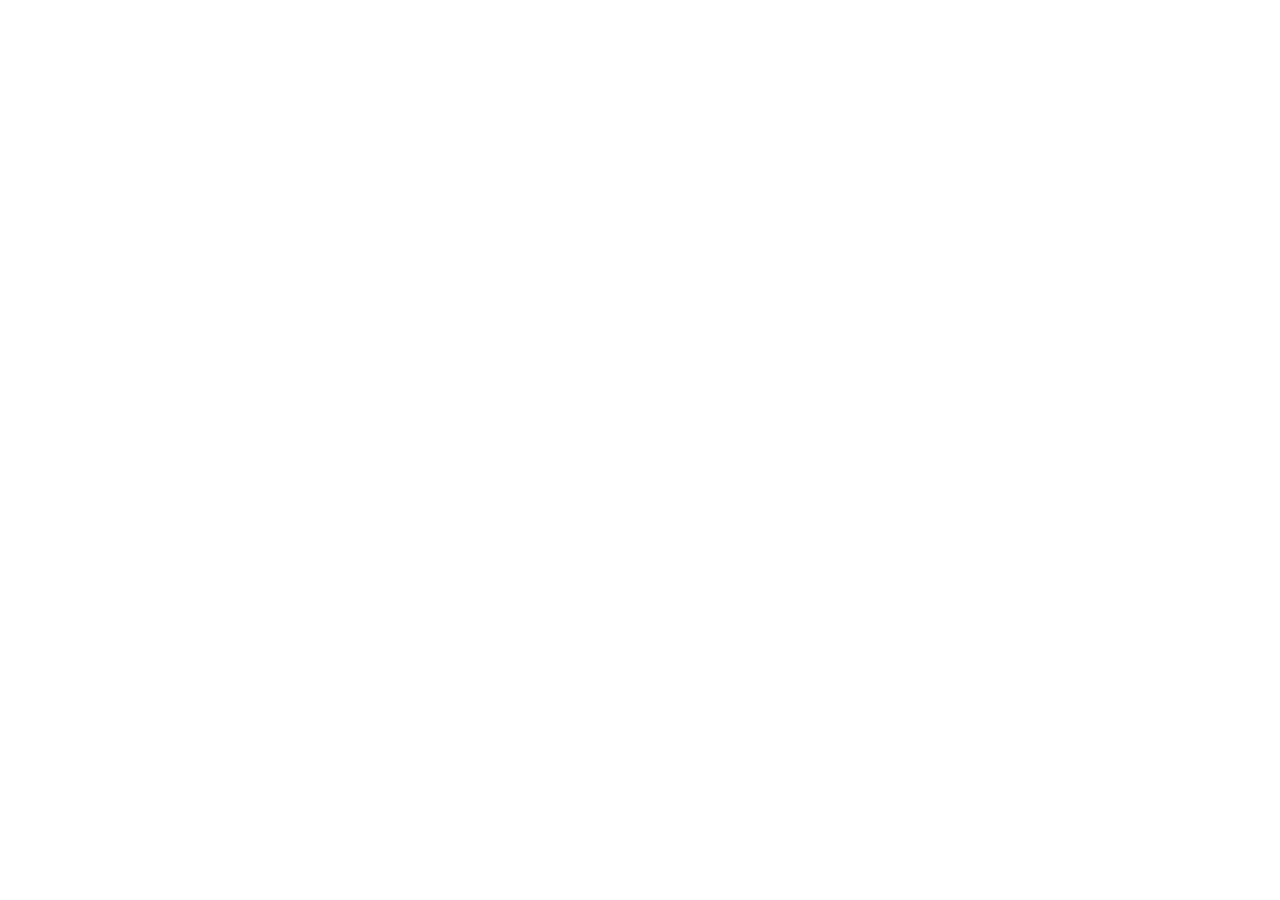
==== index.html @ 3c142cac "Create index.html" ====
<!DOCTYPE html>
<html lang="en">
<head>
    <meta charset="UTF-8">
    <meta name="viewport" content="width=device-width, initial-scale=1.0">
    <title>Computer Graphics 2026</title>
</head>
<body>
    
</body>
</html>
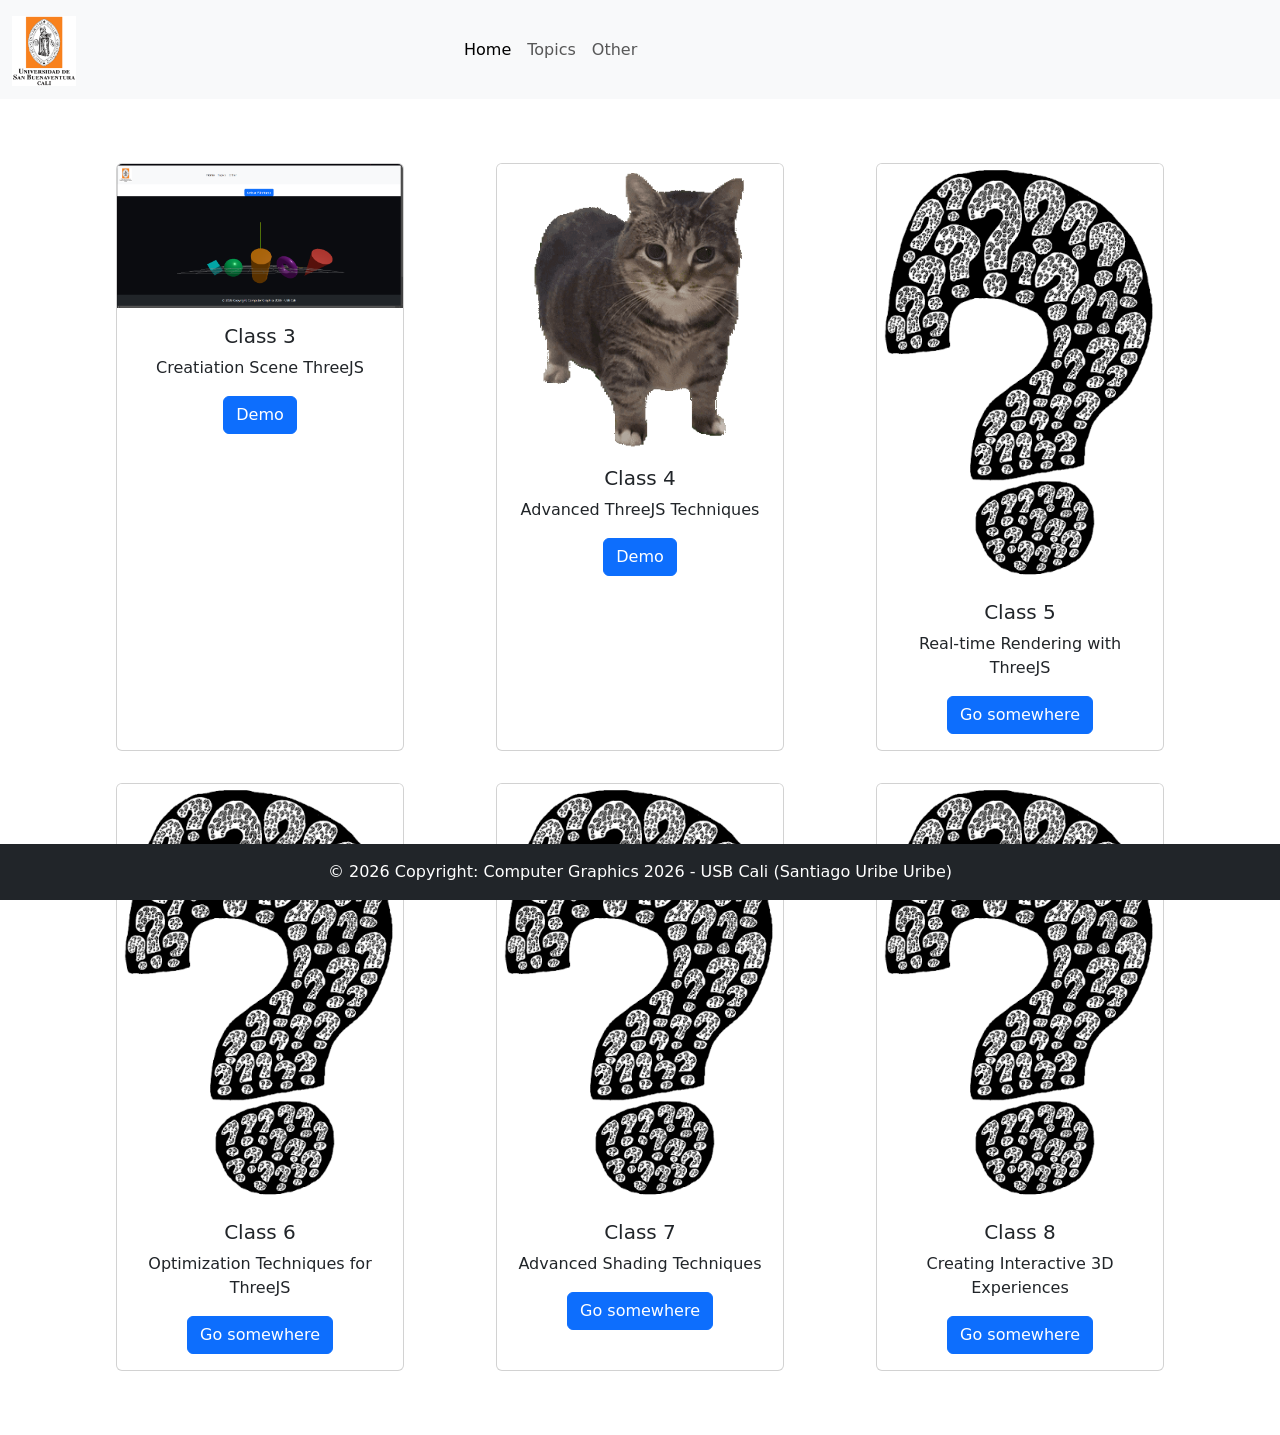
==== commit ce7ce23c: "upload" ====
--- a/index.html
+++ b/index.html
@@ -1,11 +1,138 @@
 <!DOCTYPE html>
 <html lang="en">
+
 <head>
     <meta charset="UTF-8">
     <meta name="viewport" content="width=device-width, initial-scale=1.0">
     <title>Computer Graphics 2026</title>
+    <link rel="stylesheet" href="./src/css/style.css">
+    <script src="./src/js/main.js"></script>
+
+    <link href="https://cdn.jsdelivr.net/npm/bootstrap@5.3.8/dist/css/bootstrap.min.css" rel="stylesheet"
+        integrity="sha384-sRIl4kxILFvY47J16cr9ZwB07vP4J8+LH7qKQnuqkuIAvNWLzeN8tE5YBujZqJLB" crossorigin="anonymous">
+
 </head>
+
+<meta charset="UTF-8">
+<meta name="viewport" content="width=device-width, initial-scale=1.0">
+<title>Computer Graphics 2026</title>
+<!-- Link to the CSS file -->
+<link rel="stylesheet" type="text/css" href="./src/css/style.css">
+<!-- Link to the JavaScript file -->
+<script src="./src/js/main.js"></script>
+
+<link href="https://cdn.jsdelivr.net/npm/bootstrap@5.3.8/dist/css/bootstrap.min.css" rel="stylesheet"
+    integrity="sha384-sRIl4kxILFvY47J16cr9ZwB07vP4J8+LH7qKQnuqkuIAvNWLzeN8tE5YBujZqJLB" crossorigin="anonymous">
+
+</head>
+
 <body>
-    
+    <nav class="navbar navbar-expand-lg bg-body-tertiary">
+        <div class="container-fluid">
+            <a class="navbar-brand" href="#">
+                <img src="../src/img/usb-cali.png" alt="Logo" width="15%" class="d-inline-block align-text-top">
+            </a>
+            <button class="navbar-toggler" type="button" data-bs-toggle="collapse" data-bs-target="#navbarNav"
+                aria-controls="navbarNav" aria-expanded="false" aria-label="Toggle navigation">
+                <span class="navbar-toggler-icon"></span>
+            </button>
+            <div class="collapse navbar-collapse" id="navbarNav">
+                <ul class="navbar-nav">
+                    <li class="nav-item">
+                        <a class="nav-link active" aria-current="page" href="#">Home</a>
+                    </li>
+                    <li class="nav-item">
+                        <a class="nav-link" href="#">Topics</a>
+                    </li>
+                    <li class="nav-item">
+                        <a class="nav-link" href="#">Other</a>
+                    </li>
+                </ul>
+            </div>
+        </div>
+    </nav>
+
+    <!-- create of content -->
+    <div class="container text-center py-5">
+        <div class="row py-3">
+            <div class="col-md-4 d-flex justify-content-center">
+                <div class="card" style="width: 18rem;">
+                    <img src="../src/img/Clase 3.png" class="card-img-top" alt="img_question">
+                    <div class="card-body">
+                        <h5 class="card-title">Class 3</h5>
+                        <p class="card-text">Creatiation Scene ThreeJS</p>
+                        <a href="./src/topics/clase_3/clase3.html" class="btn btn-primary">Demo</a>
+                    </div>
+                </div>
+            </div>
+            <div class="col-md-4 d-flex justify-content-center">
+                <div class="card" style="width: 18rem;">
+                    <img src="../src/img/SpinCat.gif" class="card-img-top" alt="img_question">
+                    <div class="card-body">
+                        <h5 class="card-title">Class 4</h5>
+                        <p class="card-text">Advanced ThreeJS Techniques</p>
+                        <a href="./src/topics/clase_4/clase4.html" class="btn btn-primary">Demo</a>
+                    </div>
+                </div>
+            </div>
+            <div class="col-md-4 d-flex justify-content-center">
+                <div class="card" style="width: 18rem;">
+                    <img src="../src/img/pregunta.png" class="card-img-top" alt="img_question">
+                    <div class="card-body">
+                        <h5 class="card-title">Class 5</h5>
+                        <p class="card-text">Real-time Rendering with ThreeJS</p>
+                        <a href="#" class="btn btn-primary">Go somewhere</a>
+                    </div>
+                </div>
+            </div>
+        </div>
+        <div class="row py-3">
+            <div class="col-md-4 d-flex justify-content-center">
+                <div class="card" style="width: 18rem;">
+                    <img src="../src/img/pregunta.png" class="card-img-top" alt="img_question">
+                    <div class="card-body">
+                        <h5 class="card-title">Class 6</h5>
+                        <p class="card-text">Optimization Techniques for ThreeJS</p>
+                        <a href="#" class="btn btn-primary">Go somewhere</a>
+                    </div>
+                </div>
+            </div>
+            <div class="col-md-4 d-flex justify-content-center">
+                <div class="card" style="width: 18rem;">
+                    <img src="../src/img/pregunta.png" class="card-img-top" alt="img_question">
+                    <div class="card-body">
+                        <h5 class="card-title">Class 7</h5>
+                        <p class="card-text">Advanced Shading Techniques</p>
+                        <a href="#" class="btn btn-primary">Go somewhere</a>
+                    </div>
+                </div>
+            </div>
+            <div class="col-md-4 d-flex justify-content-center">
+                <div class="card" style="width: 18rem;">
+                    <img src="../src/img/pregunta.png" class="card-img-top" alt="img_question">
+                    <div class="card-body">
+                        <h5 class="card-title">Class 8</h5>
+                        <p class="card-text">Creating Interactive 3D Experiences</p>
+                        <a href="#" class="btn btn-primary">Go somewhere</a>
+                    </div>
+                </div>
+            </div>
+        </div>
+    </div>
+    <!-- create of content -->
+
+    <footer class="fixed-bottom text-center text-white bg-dark text-lg-start ">
+        <!-- Copyright -->
+        <div class="text-center p-3">
+            © 2026 Copyright: Computer Graphics 2026 - USB Cali (Santiago Uribe Uribe)
+        </div>
+        <!-- Copyright -->
+    </footer>
+
+
+    <script src="https://cdn.jsdelivr.net/npm/bootstrap@5.3.8/dist/js/bootstrap.bundle.min.js"
+        integrity="sha384-FKyoEForCGlyvwx9Hj09JcYn3nv7wiPVlz7YYwJrWVcXK/BmnVDxM+D2scQbITxI"
+        crossorigin="anonymous"></script>
 </body>
+
 </html>
--- a/src/css/style.css
+++ b/src/css/style.css
@@ -0,0 +1,5 @@
+body{
+    background-color: rgb(0, 136, 255);
+    text-align: center;
+    font-family: Arial, sans-serif;
+    }
--- a/src/css/style.css
+++ b/src/css/style.css
@@ -0,0 +1,5 @@
+body{
+    background-color: rgb(0, 136, 255);
+    text-align: center;
+    font-family: Arial, sans-serif;
+    }
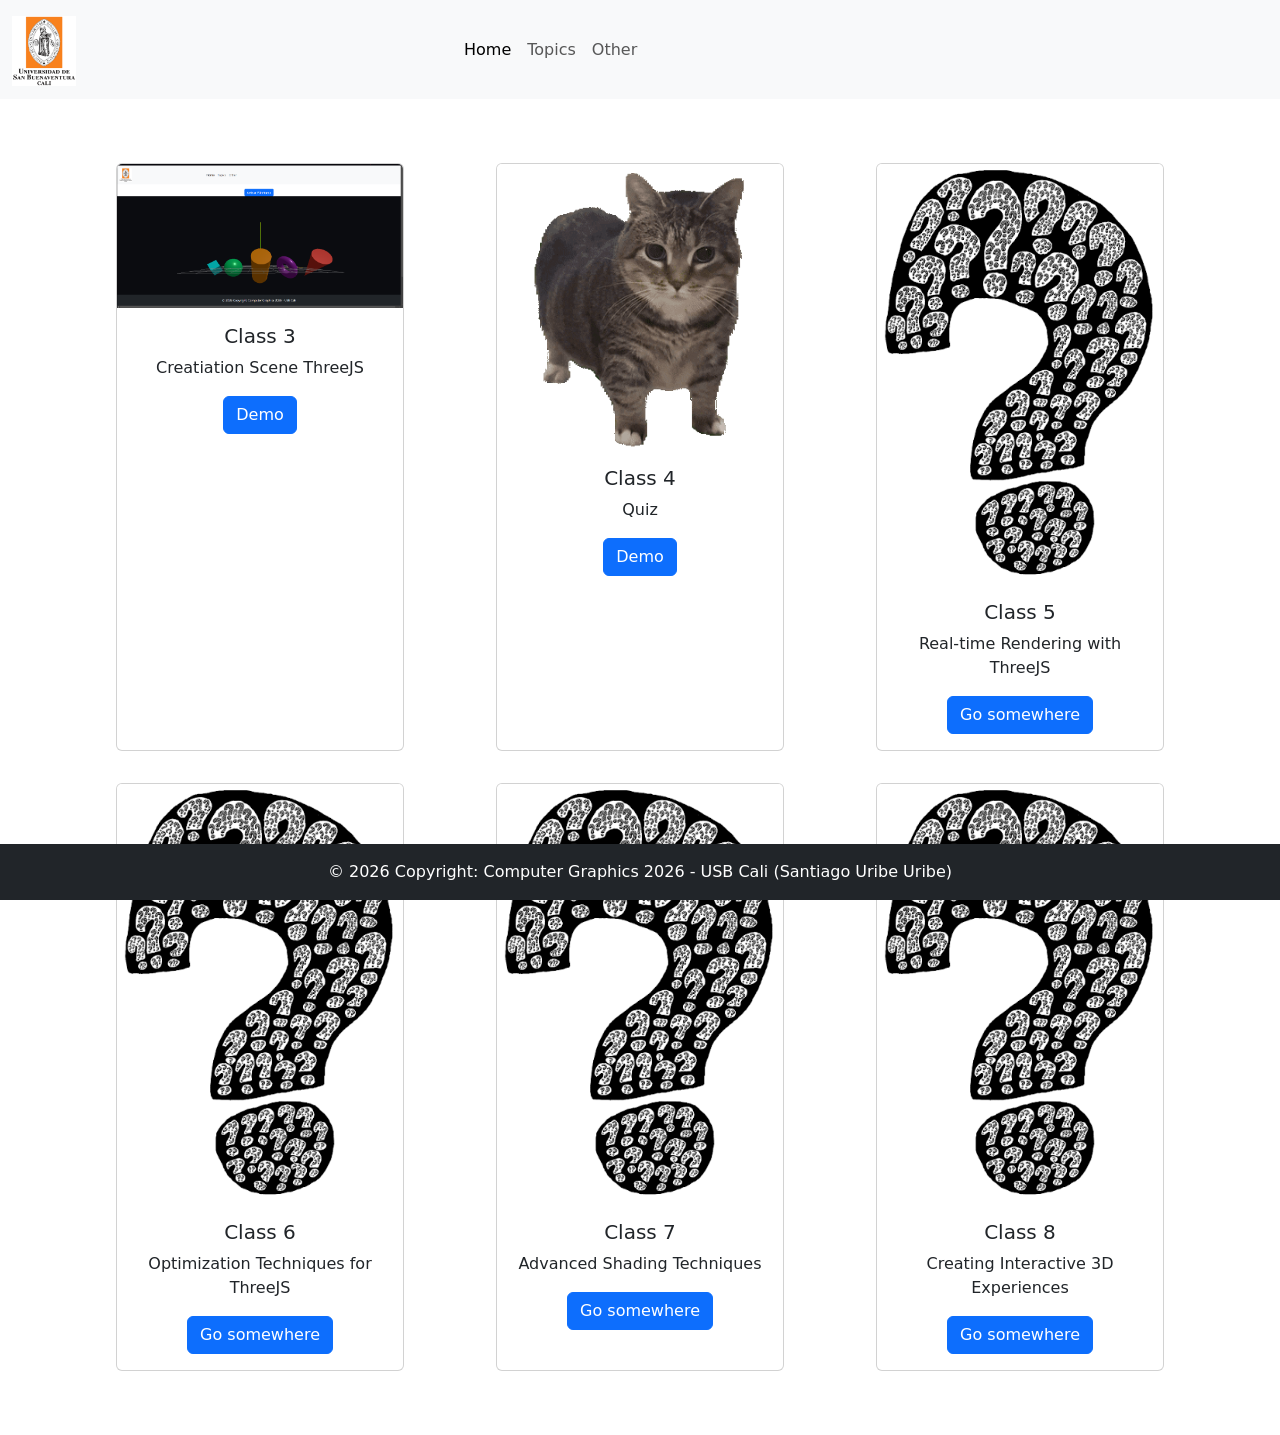
==== commit ce3e74f6: "update" ====
--- a/index.html
+++ b/index.html
@@ -24,13 +24,11 @@
 <link href="https://cdn.jsdelivr.net/npm/bootstrap@5.3.8/dist/css/bootstrap.min.css" rel="stylesheet"
     integrity="sha384-sRIl4kxILFvY47J16cr9ZwB07vP4J8+LH7qKQnuqkuIAvNWLzeN8tE5YBujZqJLB" crossorigin="anonymous">
 
-</head>
-
 <body>
     <nav class="navbar navbar-expand-lg bg-body-tertiary">
         <div class="container-fluid">
             <a class="navbar-brand" href="#">
-                <img src="../src/img/usb-cali.png" alt="Logo" width="15%" class="d-inline-block align-text-top">
+                <img src="./src/img/usb-cali.png" alt="Logo" width="15%" class="d-inline-block align-text-top">
             </a>
             <button class="navbar-toggler" type="button" data-bs-toggle="collapse" data-bs-target="#navbarNav"
                 aria-controls="navbarNav" aria-expanded="false" aria-label="Toggle navigation">
@@ -57,7 +55,7 @@
         <div class="row py-3">
             <div class="col-md-4 d-flex justify-content-center">
                 <div class="card" style="width: 18rem;">
-                    <img src="../src/img/Clase 3.png" class="card-img-top" alt="img_question">
+                    <img src="./src/img/Clase 3.png" class="card-img-top" alt="img_question">
                     <div class="card-body">
                         <h5 class="card-title">Class 3</h5>
                         <p class="card-text">Creatiation Scene ThreeJS</p>
@@ -67,17 +65,17 @@
             </div>
             <div class="col-md-4 d-flex justify-content-center">
                 <div class="card" style="width: 18rem;">
-                    <img src="../src/img/SpinCat.gif" class="card-img-top" alt="img_question">
+                    <img src="./src/img/SpinCat.gif" class="card-img-top" alt="img_question">
                     <div class="card-body">
                         <h5 class="card-title">Class 4</h5>
-                        <p class="card-text">Advanced ThreeJS Techniques</p>
+                        <p class="card-text">Quiz</p>
                         <a href="./src/topics/clase_4/clase4.html" class="btn btn-primary">Demo</a>
                     </div>
                 </div>
             </div>
             <div class="col-md-4 d-flex justify-content-center">
                 <div class="card" style="width: 18rem;">
-                    <img src="../src/img/pregunta.png" class="card-img-top" alt="img_question">
+                    <img src="./src/img/pregunta.png" class="card-img-top" alt="img_question">
                     <div class="card-body">
                         <h5 class="card-title">Class 5</h5>
                         <p class="card-text">Real-time Rendering with ThreeJS</p>
@@ -89,7 +87,7 @@
         <div class="row py-3">
             <div class="col-md-4 d-flex justify-content-center">
                 <div class="card" style="width: 18rem;">
-                    <img src="../src/img/pregunta.png" class="card-img-top" alt="img_question">
+                    <img src="./src/img/pregunta.png" class="card-img-top" alt="img_question">
                     <div class="card-body">
                         <h5 class="card-title">Class 6</h5>
                         <p class="card-text">Optimization Techniques for ThreeJS</p>
@@ -99,7 +97,7 @@
             </div>
             <div class="col-md-4 d-flex justify-content-center">
                 <div class="card" style="width: 18rem;">
-                    <img src="../src/img/pregunta.png" class="card-img-top" alt="img_question">
+                    <img src="./src/img/pregunta.png" class="card-img-top" alt="img_question">
                     <div class="card-body">
                         <h5 class="card-title">Class 7</h5>
                         <p class="card-text">Advanced Shading Techniques</p>
@@ -109,7 +107,7 @@
             </div>
             <div class="col-md-4 d-flex justify-content-center">
                 <div class="card" style="width: 18rem;">
-                    <img src="../src/img/pregunta.png" class="card-img-top" alt="img_question">
+                    <img src="./src/img/pregunta.png" class="card-img-top" alt="img_question">
                     <div class="card-body">
                         <h5 class="card-title">Class 8</h5>
                         <p class="card-text">Creating Interactive 3D Experiences</p>
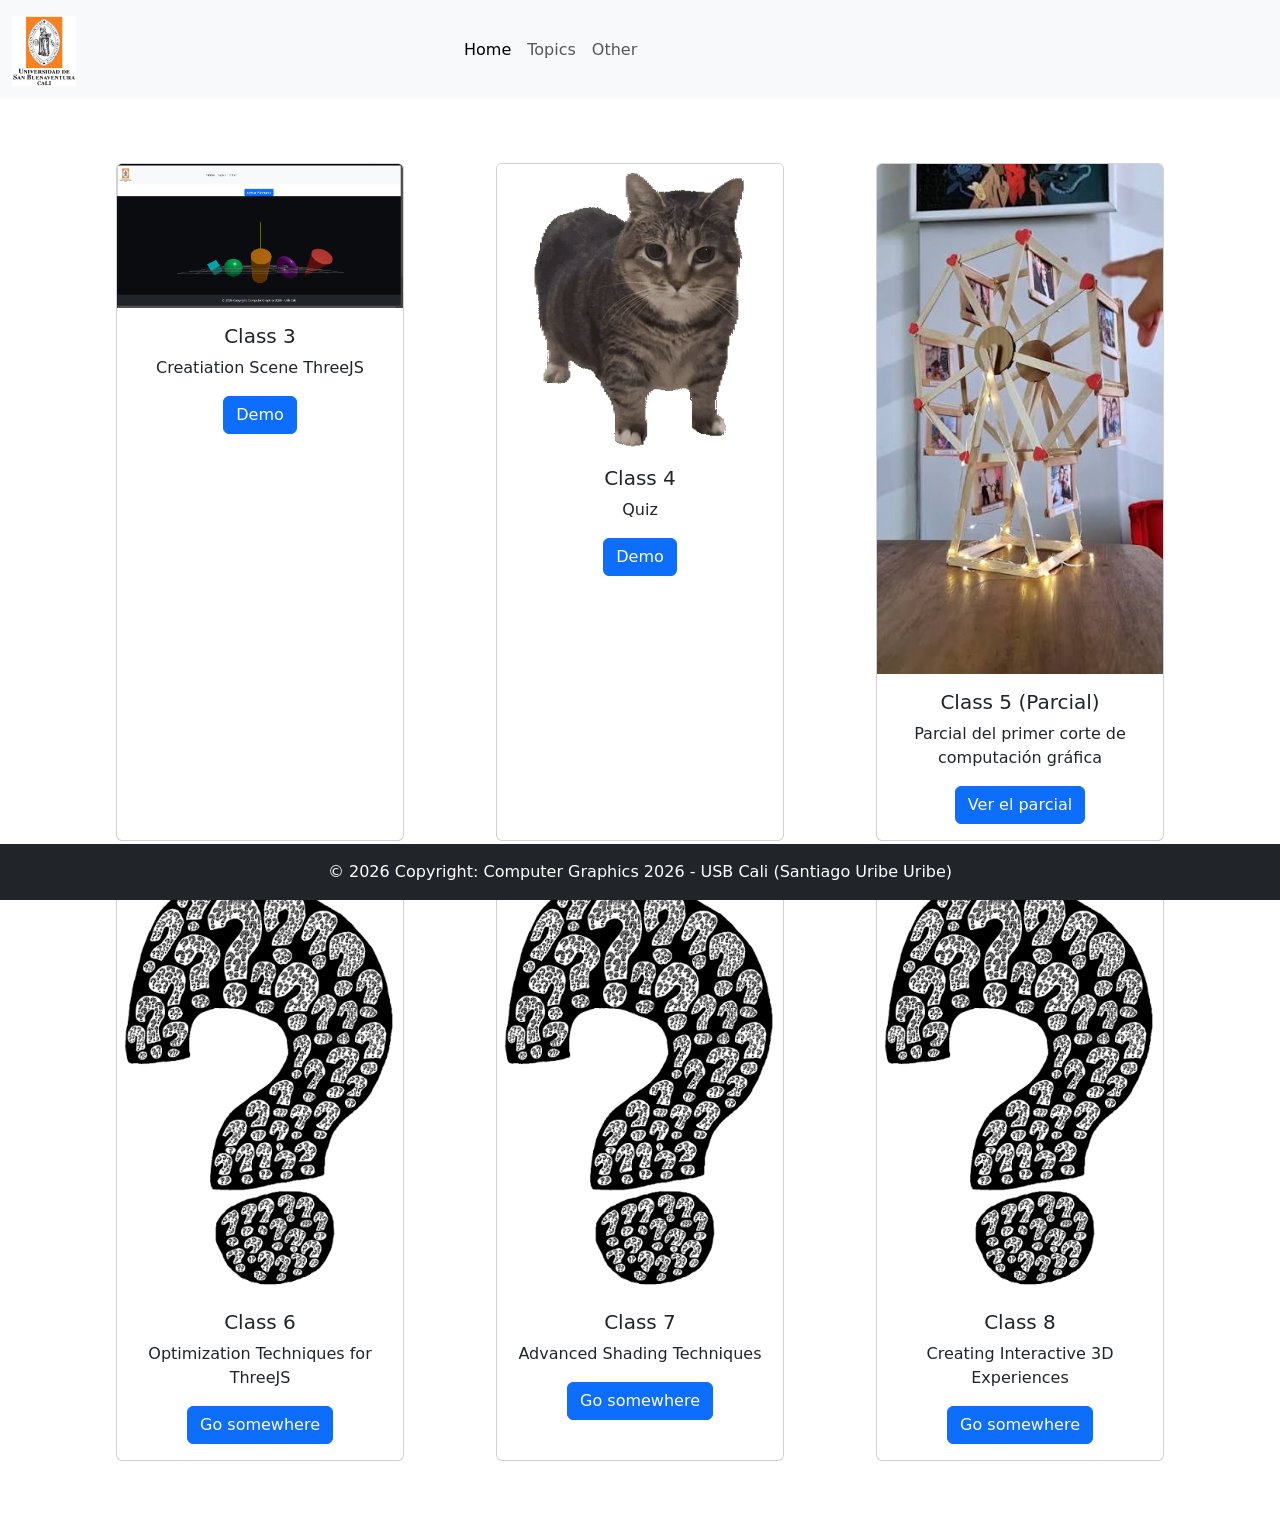
==== commit 47956069: "update" ====
--- a/index.html
+++ b/index.html
@@ -75,11 +75,11 @@
             </div>
             <div class="col-md-4 d-flex justify-content-center">
                 <div class="card" style="width: 18rem;">
-                    <img src="./src/img/pregunta.png" class="card-img-top" alt="img_question">
+                    <img src="./src/img/ruedaFortuna.jpg" class="card-img-top" alt="img_question">
                     <div class="card-body">
-                        <h5 class="card-title">Class 5</h5>
-                        <p class="card-text">Real-time Rendering with ThreeJS</p>
-                        <a href="#" class="btn btn-primary">Go somewhere</a>
+                        <h5 class="card-title">Class 5 (Parcial)</h5>
+                        <p class="card-text">Parcial del primer corte de computación gráfica</p>
+                        <a href="src/topics/clase_5_parcial/clase_5.html" class="btn btn-primary">Ver el parcial</a>
                     </div>
                 </div>
             </div>
